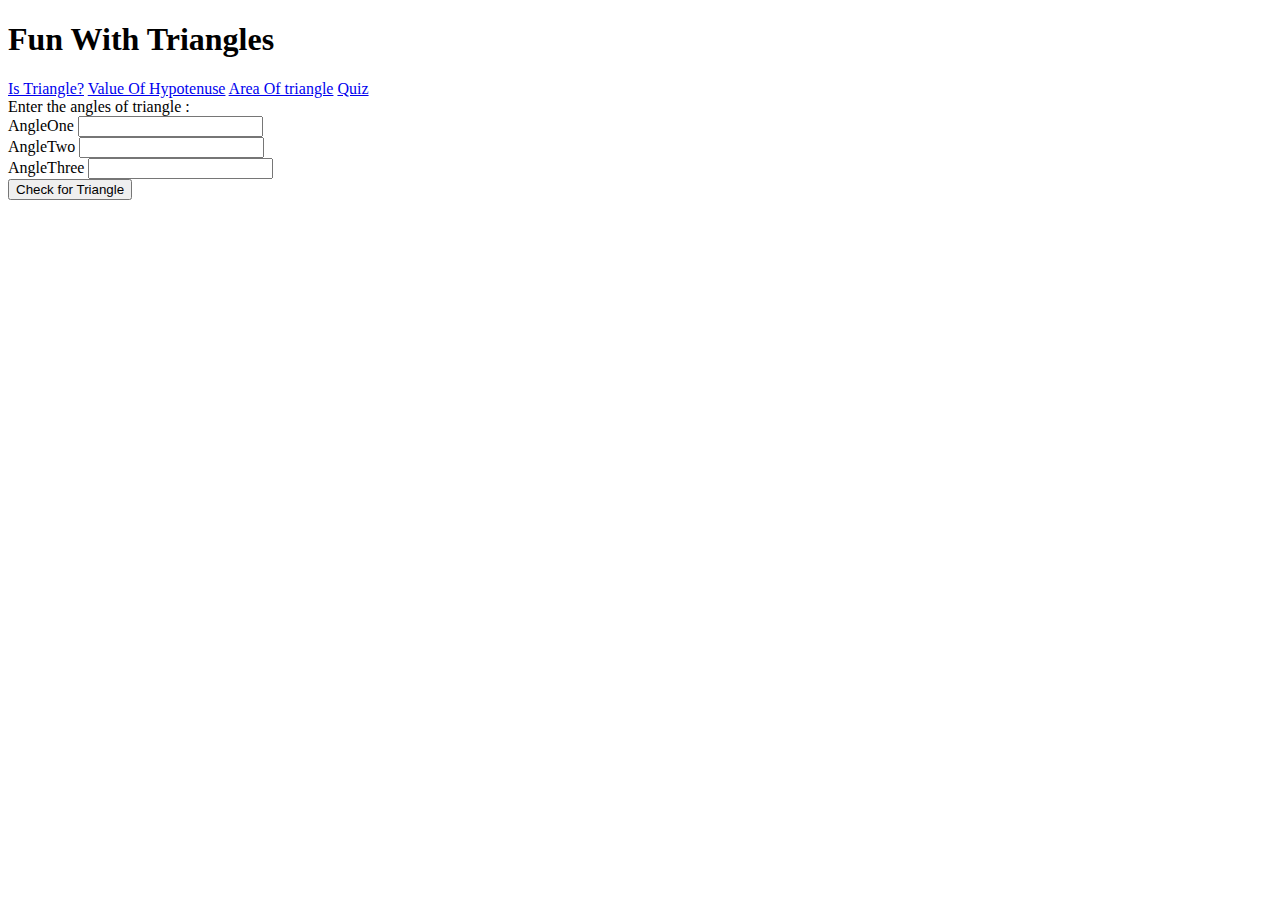
==== pages/index.html @ b3a03fea "created all script and page files" ====
<!DOCTYPE html>
<html lang="en">
<head>
    <meta charset="UTF-8">
    <meta http-equiv="X-UA-Compatible" content="IE=edge">
    <meta name="viewport" content="width=device-width, initial-scale=1.0">
    <title>Fun With Triangle</title>
    <link href="styles.css" rel="stylesheet">
</head>
<body>
    <nav>
        <h1>Fun With Triangles</h1>
        <a href="/pages/index.html">Is Triangle?</a>
        <a href="/pages/hypotenuse.html"> Value Of Hypotenuse</a>
        <a href="/pages/area.html">Area Of triangle</a>
        <a href="/pages/quiz.html">Quiz</a>
    </nav>

    <main>
        <div>Enter the angles of triangle : </div>
            <div class="firstangle">
                <label for="angle-one" class="angle">AngleOne</label>
                <input type="number" id="angle-one"/>
            </div>
            <div class="secondangle">
                <label for="angle-two" class="angle">AngleTwo</label>
                <input type="number" id="angle-two"/>
            </div>
            <div class="thirdangle">
                <label for="angle-three" class="angle">AngleThree</label>
                <input type="number" id="angle-three"/>
            </div>

            <button id="check-button">Check for Triangle</button>

            <h2 id="output"></h2>
    </main>


    <script src="/scripts/triangle.js" type="text/javascript"></script>
</body>
</html>
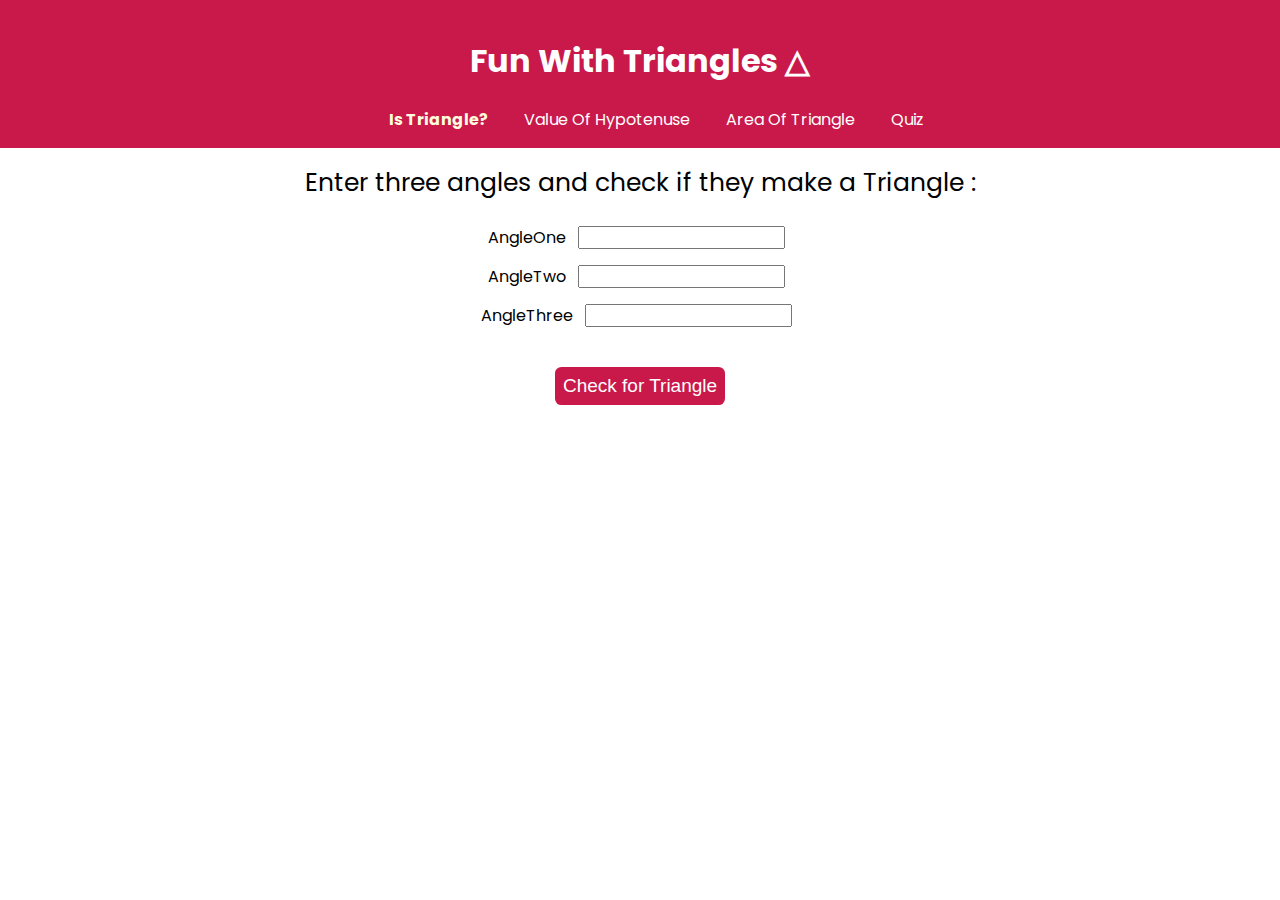
==== commit e423102d: "wrote quiz page" ====
--- a/pages/index.html
+++ b/pages/index.html
@@ -5,30 +5,30 @@
     <meta http-equiv="X-UA-Compatible" content="IE=edge">
     <meta name="viewport" content="width=device-width, initial-scale=1.0">
     <title>Fun With Triangle</title>
-    <link href="styles.css" rel="stylesheet">
+    <link href="/styles.css" rel="stylesheet">
 </head>
 <body>
     <nav>
-        <h1>Fun With Triangles</h1>
-        <a href="/pages/index.html">Is Triangle?</a>
+        <h1>Fun With Triangles △</h1>
+        <a href="/pages/index.html"><strong>Is Triangle?</strong></a>
         <a href="/pages/hypotenuse.html"> Value Of Hypotenuse</a>
-        <a href="/pages/area.html">Area Of triangle</a>
+        <a href="/pages/area.html">Area Of Triangle</a>
         <a href="/pages/quiz.html">Quiz</a>
     </nav>
 
     <main>
-        <div>Enter the angles of triangle : </div>
+        <div class="description">Enter three angles and check if they make a Triangle : </div>
             <div class="firstangle">
-                <label for="angle-one" class="angle">AngleOne</label>
-                <input type="number" id="angle-one"/>
+                <label for="angle-input">AngleOne</label>
+                <input type="number" class ="angle-input"/>
             </div>
             <div class="secondangle">
-                <label for="angle-two" class="angle">AngleTwo</label>
-                <input type="number" id="angle-two"/>
+                <label for="angle-input">AngleTwo</label>
+                <input type="number" class ="angle-input"/>
             </div>
             <div class="thirdangle">
-                <label for="angle-three" class="angle">AngleThree</label>
-                <input type="number" id="angle-three"/>
+                <label for="angle-input">AngleThree</label>
+                <input type="number" class ="angle-input"/>
             </div>
 
             <button id="check-button">Check for Triangle</button>
--- a/styles.css
+++ b/styles.css
@@ -0,0 +1,104 @@
+@import url('https://fonts.googleapis.com/css2?family=Poppins:wght@400;600&display=swap');
+
+:root{
+    font-family: 'Poppins', sans-serif;
+    --primary-color: #c9184a ;
+}
+body{
+    margin: 0;
+    padding: 0;
+    text-align: center;
+}
+/* navigation  */
+nav{
+    background-color: var(--primary-color) ;
+    padding: 1rem;
+    color:white;
+    margin: auto;
+    text-align: center;
+}
+
+nav a{
+    text-decoration: none;
+    color: white;
+    padding-left: 2rem;
+}
+
+nav a strong{
+    color: #fdfcdc;
+}
+
+/* main  */
+
+.description{
+    font-size: 25px ;
+    padding: 1rem;
+}
+.angle-input{
+    margin: 0.5rem;
+    font-size: 15px;
+}
+
+#check-button{
+    margin: 2rem;
+    padding: 0.5rem ;
+    border-radius: 0.4rem;
+    background-color: var(--primary-color);
+    color: white;
+    border: none ;
+    font-size: 19px;
+}
+
+/* hypotenuse  */
+#first-side{
+    margin: 0.5rem;
+    font-size: 15px;
+}
+#second-side{
+    margin: 0.5rem;
+    font-size: 15px;
+}
+
+#calculate-hypotenuse-button{
+    margin: 2rem;
+    padding: 0.5rem ;
+    border-radius: 0.4rem;
+    background-color: var(--primary-color);
+    color: white;
+    border: none ;
+    font-size: 19px;
+}
+/* area  */
+
+#side-one{
+    margin: 0.5rem;
+    font-size: 15px;
+}
+#side-two{
+    margin: 0.5rem;
+    font-size: 15px;
+}
+#calculate-area-button{
+    margin: 2rem;
+    padding: 0.5rem ;
+    border-radius: 0.4rem;
+    background-color: var(--primary-color);
+    color: white;
+    border: none ;
+    font-size: 19px;
+}
+
+/* area page  */
+.question-container{
+    border: 3px solid black;
+    margin: 1rem 20rem ;
+    border-radius: 0.4rem;
+}
+
+form p{
+    font-size: large;
+}
+
+.footer{
+    padding-top :2rem;
+}